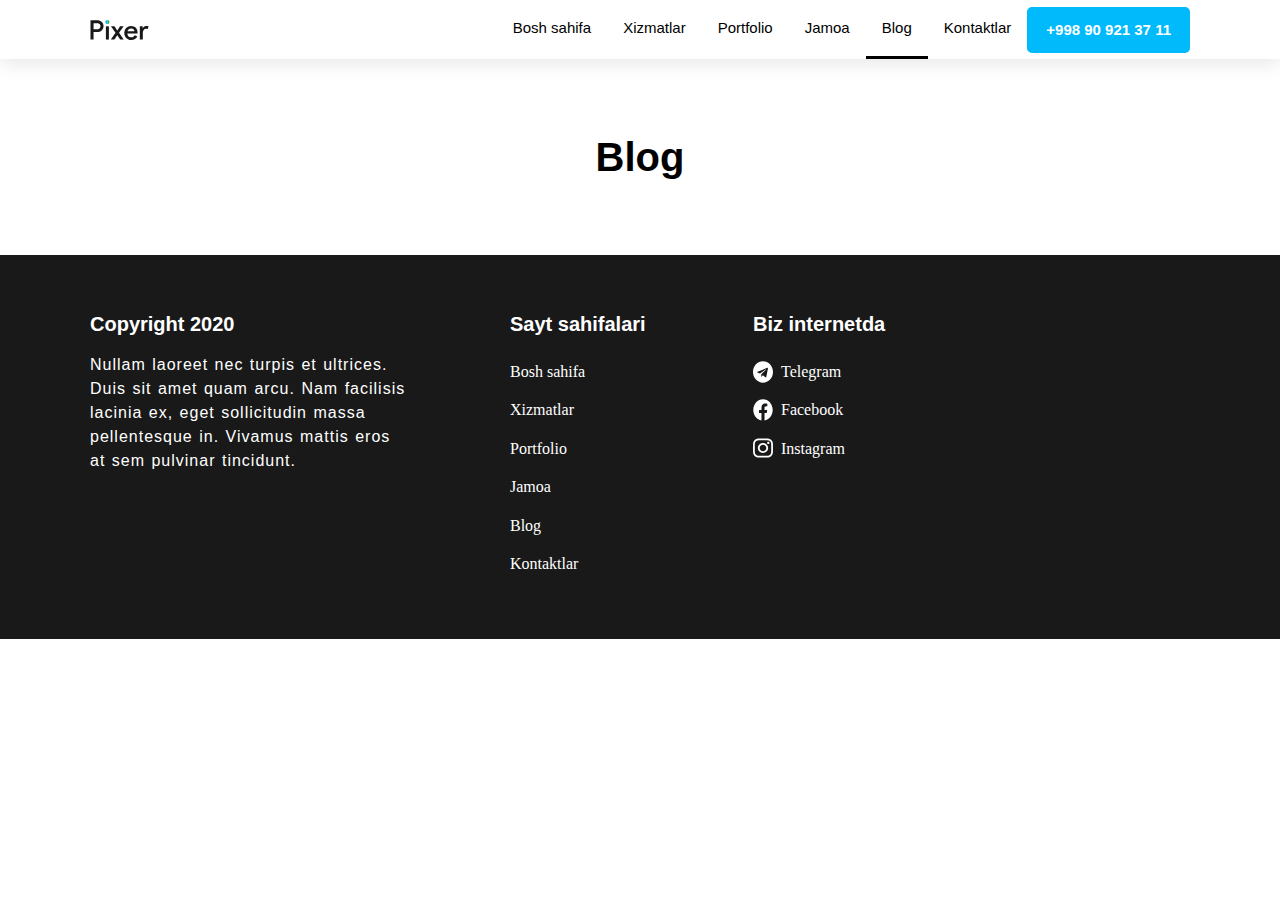
==== blog.html @ 22e5fc90 "initial commit" ====
<!doctype html>
<html lang="en">
<head>
    <meta charset="UTF-8">
    <meta name="viewport"
          content="width=device-width, user-scalable=no, initial-scale=1.0, maximum-scale=1.0, minimum-scale=1.0">
    <meta http-equiv="X-UA-Compatible" content="ie=edge">
    <link rel="stylesheet" href="css/normalize.min.css" type="text/css">
    <link rel="stylesheet" href="css/main.css" type="text/css">
    <link rel="stylesheet" href="css/xizmatlar.css" type="text/css">
    <title>Pixer | Blog</title>
</head>
<body>
	<nav>
        <div class="container">
            <div class="nav-brand">
                <a href="index.html">
                    <img src="img/brand.svg" alt="brand">
                </a>
            </div>
            <ul class="nav-menu">
                <li class="nav-item"><a href="index.html" class="nav-link">Bosh sahifa</a></li>
                <li id="dr" class="nav-item">
                    <a href="xizmatlar.html" class="nav-link">Xizmatlar</a>
                    <ul class="drop-down border">
                        <li class="drop-item"><a href="#" class="drop-link">Vebsayt</a></li>
                        <li class="drop-item"><a href="#" class="drop-link">Telegram bott</a></li>
                        <li class="drop-item"><a href="#" class="drop-link">SMM</a></li>
                        <li class="drop-item"><a href="#" class="drop-link">Grafik dizayn</a></li>
                        <li class="drop-item"><a href="#" class="drop-link">CRM tizim</a></li>
                        
                    </ul>
                </li>
                <li class="nav-item"><a href="portfolio.html" class="nav-link">Portfolio</a></li>
                <li class="nav-item"><a href="jamoa.html" class="nav-link">Jamoa</a></li>
                <li class="nav-item"><a href="blog.html" class="nav-link active">Blog</a></li>
                <li class="nav-item"><a href="kontaktlar.html" class="nav-link">Kontaktlar</a></li>
                <li class="nav-item"><a href="tel:+998 90 921 37 11" class="nav-link border">+998 90 921 37 11</a></li>
            </ul>
        </div>
    </nav>

    <section class="banner">
    	<h1>
    		Blog
    	</h1>
	</section>

	<footer>
			<section class="bottom">
				<div class="container">
					<div class="box">
						<p>
							Copyright 2020
						</p>
						<p>
							Nullam laoreet nec turpis et ultrices. Duis sit amet quam arcu. Nam facilisis lacinia ex, eget sollicitudin massa pellentesque in. Vivamus mattis eros at sem pulvinar tincidunt.
						</p>
					</div>
					<div class="box">
						<p>
							Sayt sahifalari
						</p>
						<ul class="list-page-left">
							<li><a href="#" class="page-link-left">Bosh sahifa</a></li>
							<li><a href="#" class="page-link-left">Xizmatlar</a></li>
							<li><a href="#" class="page-link-left">Portfolio</a></li>
							<li><a href="#" class="page-link-left">Jamoa</a></li>
							<li><a href="#" class="page-link-left">Blog</a></li>
							<li><a href="#" class="page-link-left">Kontaktlar</a></li>
						</ul>
					</div>
					<div class="box">
						<p>
							Biz internetda
						</p>
						<ul class="list-page-right">
							<li class="page-item-right">
								<a href="#" class="page-link-right">Telegram</a>
							</li>
							<li class="page-item-right">
								<a href="#" class="page-link-right">Facebook</a>
							</li>
							<li class="page-item-right">
								<a href="#" class="page-link-right">Instagram</a>
							</li>
						</ul>
					</div>
				</div>
			</section>
	</footer>

<script src="js/jquery-3.6.0.min.js"></script>
<script src="js/respond.min.js"></script>
<script src="js/html5shiv.min.js"></script>
<script src="js/selectivizr-min.js"></script>
<script src="js/jquery.waypoints.min.js"></script>
</body>
</html>
---- css/main.css ----
/*-------------------------*/
/*------BASIC SETUPS-------*/
/*-------------------------*/

*{
    margin: 0;
    padding: 0;
    box-sizing: border-box;
}

.container{
    max-width: 1100px;
    margin: 0 auto;
}

ul{
    list-style: none;
}

a{
    text-decoration: none;
}

h1,h2,h3,p,
.nav-link,.btn,input,select{
    font-family: sans-serif;
    font-style: normal;
    color: #000000;
    font-weight: bold;
}

h1{
    font-size: 187.5%;
    line-height: 130%;
    margin: 17px 0;
}

h2{
    font-size: 150%;
    line-height: 150%;
    text-align: center;
    padding: 56px 0 16px 0;
}

h3{
    font-size: 125%;
    line-height: 130%;
    text-align: center;
    margin: 16px auto;
}

p{
    font-weight: 400;
    font-style: normal;
    font-size: 100%;
    line-height: 24px;
}

.border{
    -webkit-border-radius: 5px;
    -moz-border-radius: 5px;
    border-radius: 5px;
}

.btn{
    display: inline-block;
    padding: 8px 16px;
    border: none;
    background-color: #00BAFC;
    color: #ffffff;
    text-align: center;
    transition: .3s;
}

.btn:hover{
    background-color: rgba(0, 186, 252, 0.8);
}

.btn:active{
    background-color: rgba(0, 186, 252, 0.6);
}

.active{
    border-bottom: 3px solid #000 !important;
}

.active:active{
    background-color: transparent !important;
    color: #000 !important;
}

.card,.box1{
    -webkit-box-shadow: 0 8px 8px rgba(0, 0, 0, 0.1);
    -moz-box-shadow: 0 8px 8px rgba(0, 0, 0, 0.1);
    box-shadow: 0 8px 8px rgba(0, 0, 0, 0.1);
}


/*-------------------------*/
/*---------NAVBAR----------*/
/*-------------------------*/

nav{
    -webkit-box-shadow: 0 4px 20px rgba(0, 0, 0, 0.1);
    -moz-box-shadow: 0 4px 20px rgba(0, 0, 0, 0.1);
    box-shadow: 0 4px 20px rgba(0, 0, 0, 0.1);
    background-color: #fff;
}

nav .container{
    display: flex;
    align-items: center;
}

.nav-brand a{
    display: block;
    height: 20px;
    width: 60px;
    cursor: pointer;
}

.nav-menu{
    margin-left: auto;
}

.nav-brand a:hover{
    opacity: .8;
}

.nav-brand a:active{
    opacity: .5;
}

.nav-brand a img{
    width: 100%;
    height: 100%;
}

.nav-menu{
    display: flex;
    align-items: center;
}

.nav-link{
    display: block;
    padding: 16px;
    text-align: center;
    font-weight: normal;
    font-size: 93.75%;
    line-height: 24px;
    border-bottom: 3px solid transparent;
    transition: .1s;
}

.nav-link:hover{
    border-bottom-color: #000000;
}

.nav-link:active{
    background-color: rgba(25, 25, 25, 0.7);
    border-bottom-color: transparent;
    color: #fff;
}

.nav-item:last-child .nav-link{
    padding: 8px 16px;
    background-color: #00BAFC;
    color: #fff;
    font-weight: bold;
    border: 3px solid #00BAFC;
    transition: .1s;
}

.nav-item:last-child .nav-link:hover{
    background-color: transparent;
    color: #00BAFC;
}

.nav-item:last-child .nav-link:active{
    border-color: transparent !important;
    color: #fff !important;
    background-color: rgba(0, 186, 252, 0.6) !important;
}

#dr{
    position: relative;
}

.drop-down{
    position: absolute;
    top: 59px;
    left: -13px;
    background-color: #fff;
    width: 122px;
    padding: 8px 0;
    visibility: hidden;
    opacity: 0;
    transition: .2s;
    transform: translateY(5px);
    -webkit-box-shadow: 0px 4px 24px rgba(0, 0, 0, 0.1);
    -moz-box-shadow: 0px 4px 24px rgba(0, 0, 0, 0.1);
    box-shadow: 0px 4px 24px rgba(0, 0, 0, 0.1);
}

.drop-down .drop-link{
    display: block;
    padding: 8px 16px;
    color: #000;
    transition: background-color .3s ease, color .3s ease;
}

.drop-down .drop-link:hover{
    background-color: #00BAFC;
    color: #fff;
}

.drop-down .drop-link:active{
    background-color: #66D6FD;
}

#dr:hover .drop-down{
    visibility: visible;
    transform: translateY(0);
    opacity: 1;
}


/*-------------------------*/
/*-----BANNER SECTION------*/
/*-------------------------*/

.banner .container{
    display: flex;
    justify-content: space-between;
    align-items: center;
}

.text-section p{
    margin-bottom: 17px;
}

.frame-section{
    width: 458px;
    height: 258px;
    margin: 80px 0;
}

.frame-section iframe{
    width: 100%;
    height: 100%;
    border: none;
}


/*-------------------------*/
/*-----CONTENT SECTION-----*/
/*-------------------------*/

/*-----First Content-----*/
/*-----------------------*/

.first-content .container{
    text-align: center;
}

.first-content p{
    text-align: center;
}

.link{
    margin-left: 16px;
    color: #00BAFC;
    text-decoration: underline;
}

.cards{
    display: flex;
    justify-content: center;
    flex-wrap: wrap;
    margin-top: 24px;
}

.card{
    width: 320px;
    height: 260px;
    display: block;
    text-align: center;
    margin-left: 35px;
    transition: .1s;
}

.card:before{
    content: '';
    width: 202px;
    height: 130px;
    display: block;
    background-position: center;
    background-size: 202px 130px;
    background-repeat: no-repeat;
    margin: 0 auto;
    margin-top: 24px;
}

.card:nth-child(1):before{
    background-image: url(../img/website-illustration.svg);
}

.card:nth-child(2):before{
    background-image: url(../img/bot-illustration.svg);
}

.card:nth-child(3):before{
    background-image: url(../img/smm-illustration.svg);
}

.card:nth-child(4):before{
    background-image: url(../img/design-illustration.svg);
}

.card:nth-child(5):before{
    background-image: url(../img/crm-illustration.svg);
}

.card:hover,
.box1:hover{
    -webkit-box-shadow: 0px 12px 21px rgba(0, 0, 0, 0.1);
    -moz-box-shadow: 0px 12px 21px rgba(0, 0, 0, 0.1);
    box-shadow: 0px 12px 21px rgba(0, 0, 0, 0.1);
}

.card:active,
.box1:active{
    -webkit-box-shadow: 0px 4px 4px rgba(0, 0, 0, 0.2);
    -moz-box-shadow: 0px 4px 4px rgba(0, 0, 0, 0.2);
    box-shadow: 0px 4px 4px rgba(0, 0, 0, 0.2);
}

.card:first-child,
.card:nth-child(4){
    margin-left: 0;
}

.card:nth-child(4),
.card:nth-child(5){
    margin-top: 48px;
    margin-bottom: 48px;
}
.card img{
    margin: 24px auto;
    margin-bottom: 0;
}

/*-----Second Content-----*/
/*------------------------*/

.second-content .container .mini-sections{
    display: flex;
    align-items: center;
    flex-direction: column;
}

.second-content{
    text-align: center;
    padding-bottom: 56px;
}

.second-content .container>p{
    margin-bottom: 24px;
}

.section{
    display: flex;
    align-items: center;
    margin-bottom: 24px;
    width: 832px;
    height: 278px;
}

.section:nth-child(odd) .section-text{
    order: 2;
    margin-left: 32px;
}

.section:nth-child(even) .section-text{
    order: 1;
    margin-right: 32px;
}

.section::before{
    content: '';
    width: 300px;
    height: 278px;
    display: block;
    background-position: center;
    background-size: 300px 278px;
    background-repeat: no-repeat;
}

.section:first-child::before{
    order: 1;
    background-image: url(../img/step-illlustration.svg);
}

.section:nth-child(2)::before{
    order: 2;   
    background-image: url(../img/step-illlustration2.svg);
}

.section:nth-child(3)::before{
    order: 1;   
    background-image: url(../img/step-illustration3.svg);
}

.section:nth-child(4)::before{
    order: 2;
    background-image: url(../img/champ.svg);
}

.section:last-child::before{
    order: 1;
    background-image: url(../img/avat.svg);
}


.section h3, .section p{
    text-align: start;
}


/*-------------------------*/
/*---------FOOTER----------*/
/*-------------------------*/

/*---------TOP----------*/
/*----------------------*/

.top{
    background-color: #00BAFC;
    padding-bottom: 64px;
}

.top p,.top h2{
    text-align: center;
    color: #ffffff;
}

.form{
    width: 348px;
    background-color: #ffffff;
    padding: 24px;
    text-align: center;
    margin: 24px auto;
    margin-bottom: 0;
}

input,select{
    width: 100%;
    padding: 16px 14px;
    background-color: #F3F3F3;
    border: none;
    font-size: 100%;
    line-height: 24px;
    margin-bottom: 16px;
    -webkit-border-radius: 5px;
    -moz-border-radius: 5px;
    border-radius: 5px;
}

select{
    color: #757575;
}

/*--------BOTTOM--------*/
/*----------------------*/

.bottom{
    background-color: #191919;
    padding-top: 56px;
    padding-bottom: 56px;
}

.bottom .container{
    display: flex;
}
.box{
    margin-right: 100px;
}

.box p{
    color: #fff;
    text-align: start;
    word-spacing: 1px;
    letter-spacing: 1px;
}

.box>p:first-child{
    font-size: 20px;
    line-height: 26px;
    margin-bottom: 16px;
    font-weight: bolder;
    word-spacing: 0;
    letter-spacing: 0;
}

.bottom .box:nth-child(1){
    width: 320px;
}

.bottom .box:nth-child(2){
    width: 143px;
}

.bottom .box:nth-child(3){
    width: 142px;
}

.page-link-left,
.page-link-right{
    color: #fff;
    padding: 10px 0;
    display: inline-block;
    font-weight: 100;
    cursor: pointer;
}

.page-link-left:hover,
.page-link-right:hover{
    color: #00BAFC;
}

.page-link-left:active,
.page-link-right:active{
    color: rgb(0, 108, 148);
}

.page-item-right{
    display: flex;
    align-items: center;
}

.page-link-right::before{
    content: '';
    background-position: center;
    background-size: 100%;
    background-repeat: no-repeat;
    padding: 10px;
    margin-right: 8px;
}

.page-item-right:first-child .page-link-right::before{
    background-image: url(../icon/telegram.svg);
}

.page-item-right:nth-child(2) .page-link-right::before{
    background-image: url(../icon/facebook.svg);
}

.page-item-right:last-child .page-link-right::before{
    background-image: url(../icon/instagram.svg);
}

.page-link-right:active::before{
    opacity: .7;
}
---- css/xizmatlar.css ----
/*-------------------------*/
/*------BASIC SETUPS-------*/
/*-------------------------*/

body{
	background-color: #fff;
}

h1,h2,h3{
	margin: 0;
	padding: 0;
	text-align: start;
}

#h2{
	padding: 56px 0 16px 0;
}

h1{
	font-size: 250%;
	font-weight: 700;
	padding-top: 72px;
	text-align: center;
}

h3{
	margin-bottom: 16px;
}


/*-------------------------*/
/*---------BANNER----------*/
/*-------------------------*/

.banner{
	padding-bottom: 72px;
}

.banner p{
	text-align: center;
	margin-top: 16px;
}


/*-------------------------*/
/*------MAIN CONTENT-------*/
/*-------------------------*/

.content{
	display: flex;
	flex-direction: column;
	align-items: center;
	background-color: #F4F4F4;
	padding: 80px 0;
}

.box1{
	display: flex;
	justify-content: flex-end;
	background-color: #fff;
	padding: 32px;
	margin-bottom: 64px;
	width: 804px;
}

.box1::before{
	content: '';
	width: 200px;
	background-size: 100%;
	background-repeat: no-repeat;
}

.box1:first-child::before{
	background-image: url(../img/website-illustration.svg);
}

.box1:nth-child(2)::before{
	background-image: url(../img/bot-illustration.svg);
}

.box1:nth-child(3)::before{
	background-image: url(../img/smm-illustration.svg);
}

.box1:nth-child(4)::before{
	background-image: url(../img/design-illustration.svg);
}

.box1:last-child::before{
	background-image: url(../img/crm-illustration.svg);
}

.box1 p{
	color: #000 !important;
}

.box1:last-child{
	margin-bottom: 0;
}

.box-text{
	margin-left: 40px;
}

.box-item{
	margin: 10px;
	display: flex;
	align-items: center;
}

.box-item::before{
	content: '';
	display: block;
	width: 12px;
	height: 12px;
	border-radius: 12px;
	background-color: #00BAFC;
	margin-right: 8px;
}

.box-item:first-child{
	margin-top: 16px;
}

.box-item:last-child{
	margin-bottom: 16px;
}
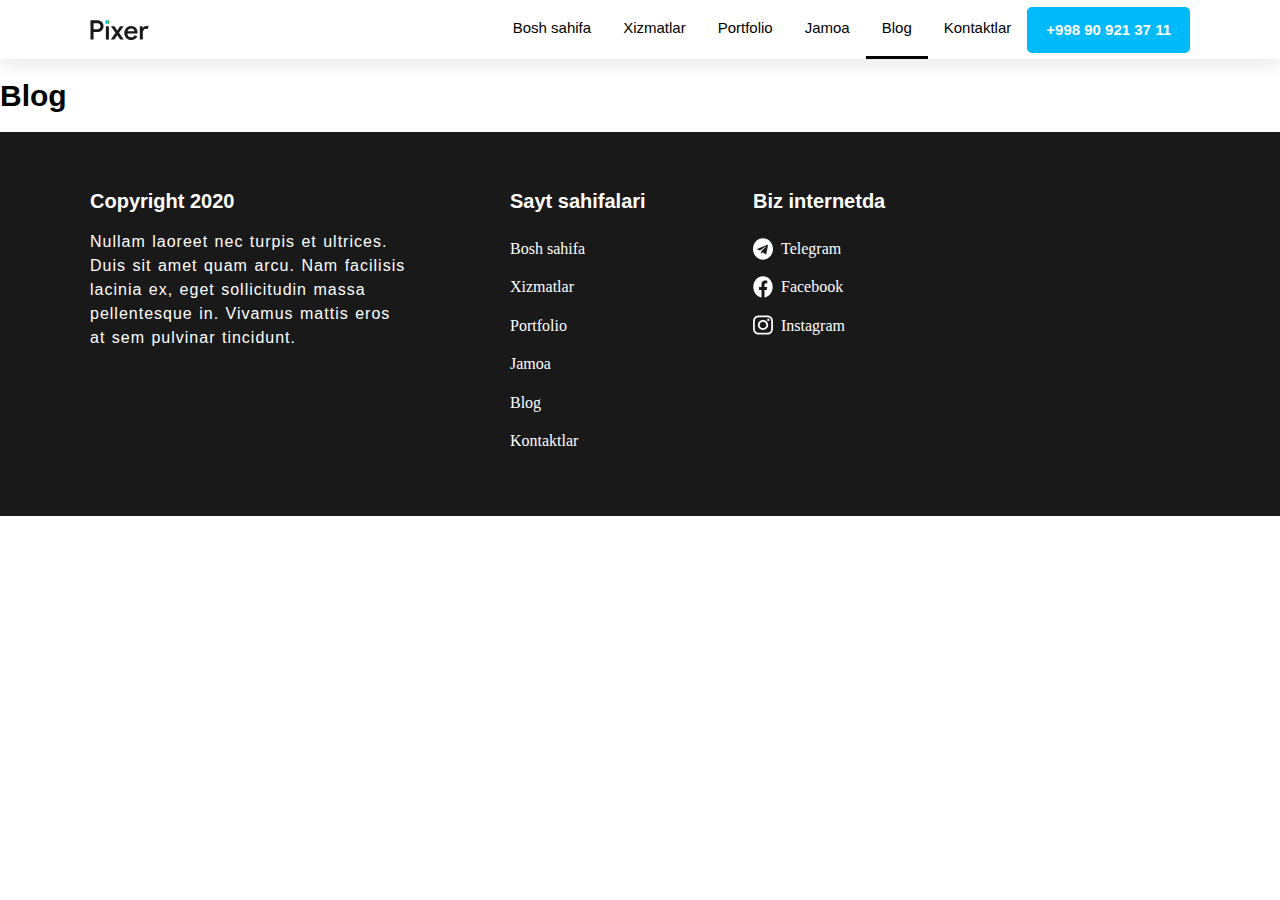
==== commit 574c2e3c: "initial commit" ====
--- a/blog.html
+++ b/blog.html
@@ -6,8 +6,7 @@
           content="width=device-width, user-scalable=no, initial-scale=1.0, maximum-scale=1.0, minimum-scale=1.0">
     <meta http-equiv="X-UA-Compatible" content="ie=edge">
     <link rel="stylesheet" href="css/normalize.min.css" type="text/css">
-    <link rel="stylesheet" href="css/main.css" type="text/css">
-    <link rel="stylesheet" href="css/xizmatlar.css" type="text/css">
+    <link rel="stylesheet" href="css/main.min.css" type="text/css">
     <title>Pixer | Blog</title>
 </head>
 <body>
--- a/css/main.min.css
+++ b/css/main.min.css
@@ -0,0 +1 @@
+*{margin:0;padding:0;-webkit-box-sizing:border-box;box-sizing:border-box}.container{max-width:1100px;margin:0 auto}ul{list-style:none}a{text-decoration:none}.btn,.nav-link,h1,h2,h3,input,p,select{font-family:sans-serif;font-style:normal;color:#000;font-weight:700}h1{font-size:187.5%;line-height:130%;margin:17px 0}h2{font-size:150%;line-height:150%;text-align:center;padding:56px 0 16px 0}h3{font-size:125%;line-height:130%;text-align:center;margin:16px auto}p{font-weight:400;font-style:normal;font-size:100%;line-height:24px}.border{border-radius:5px}.btn{display:inline-block;padding:8px 16px;border:none;background-color:#00bafc;color:#fff;text-align:center;-webkit-transition:.3s;-o-transition:.3s;transition:.3s}.btn:hover{background-color:rgba(0,186,252,.8)}.btn:active{background-color:rgba(0,186,252,.6)}.active{border-bottom:3px solid #000!important}.active:active{background-color:transparent!important;color:#000!important}.box1,.card{-webkit-box-shadow:0 8px 8px rgba(0,0,0,.1);box-shadow:0 8px 8px rgba(0,0,0,.1)}nav{-webkit-box-shadow:0 4px 20px rgba(0,0,0,.1);box-shadow:0 4px 20px rgba(0,0,0,.1);background-color:#fff}nav .container{display:-webkit-box;display:-ms-flexbox;display:flex;-webkit-box-align:center;-ms-flex-align:center;align-items:center}.nav-brand a{display:block;height:20px;width:60px;cursor:pointer}.nav-menu{margin-left:auto}.nav-brand a:hover{opacity:.8}.nav-brand a:active{opacity:.5}.nav-brand a img{width:100%;height:100%}.nav-menu{display:-webkit-box;display:-ms-flexbox;display:flex;-webkit-box-align:center;-ms-flex-align:center;align-items:center}.nav-link{display:block;padding:16px;text-align:center;font-weight:400;font-size:93.75%;line-height:24px;border-bottom:3px solid transparent;-webkit-transition:.1s;-o-transition:.1s;transition:.1s}.nav-link:hover{border-bottom-color:#000}.nav-link:active{background-color:rgba(25,25,25,.7);border-bottom-color:transparent;color:#fff}.nav-item:last-child .nav-link{padding:8px 16px;background-color:#00bafc;color:#fff;font-weight:700;border:3px solid #00bafc;-webkit-transition:.1s;-o-transition:.1s;transition:.1s}.nav-item:last-child .nav-link:hover{background-color:transparent;color:#00bafc}.nav-item:last-child .nav-link:active{border-color:transparent!important;color:#fff!important;background-color:rgba(0,186,252,.6)!important}#dr{position:relative}.drop-down{position:absolute;top:59px;left:-13px;background-color:#fff;width:122px;padding:8px 0;visibility:hidden;opacity:0;-webkit-transition:.2s;-o-transition:.2s;transition:.2s;-webkit-transform:translateY(5px);-ms-transform:translateY(5px);transform:translateY(5px);-webkit-box-shadow:0 4px 24px rgba(0,0,0,.1);box-shadow:0 4px 24px rgba(0,0,0,.1)}.drop-down .drop-link{display:block;padding:8px 16px;color:#000;-webkit-transition:background-color .3s ease,color .3s ease;-o-transition:background-color .3s ease,color .3s ease;transition:background-color .3s ease,color .3s ease}.drop-down .drop-link:hover{background-color:#00bafc;color:#fff}.drop-down .drop-link:active{background-color:#66d6fd}#dr:hover .drop-down{visibility:visible;-webkit-transform:translateY(0);-ms-transform:translateY(0);transform:translateY(0);opacity:1}.banner .container{display:-webkit-box;display:-ms-flexbox;display:flex;-webkit-box-pack:justify;-ms-flex-pack:justify;justify-content:space-between;-webkit-box-align:center;-ms-flex-align:center;align-items:center}.text-section p{margin-bottom:17px}.frame-section{width:458px;height:258px;margin:80px 0}.frame-section iframe{width:100%;height:100%;border:none}.first-content .container{text-align:center}.first-content p{text-align:center}.link{margin-left:16px;color:#00bafc;text-decoration:underline}.cards{display:-webkit-box;display:-ms-flexbox;display:flex;-webkit-box-pack:center;-ms-flex-pack:center;justify-content:center;-ms-flex-wrap:wrap;flex-wrap:wrap;margin-top:24px}.card{width:320px;height:260px;display:block;text-align:center;margin-left:35px;-webkit-transition:.1s;-o-transition:.1s;transition:.1s}.card:before{content:'';width:202px;height:130px;display:block;background-position:center;background-size:202px 130px;background-repeat:no-repeat;margin:0 auto;margin-top:24px}.card:nth-child(1):before{background-image:url(../img/website-illustration.svg)}.card:nth-child(2):before{background-image:url(../img/bot-illustration.svg)}.card:nth-child(3):before{background-image:url(../img/smm-illustration.svg)}.card:nth-child(4):before{background-image:url(../img/design-illustration.svg)}.card:nth-child(5):before{background-image:url(../img/crm-illustration.svg)}.box1:hover,.card:hover{-webkit-box-shadow:0 12px 21px rgba(0,0,0,.1);box-shadow:0 12px 21px rgba(0,0,0,.1)}.box1:active,.card:active{-webkit-box-shadow:0 4px 4px rgba(0,0,0,.2);box-shadow:0 4px 4px rgba(0,0,0,.2)}.card:first-child,.card:nth-child(4){margin-left:0}.card:nth-child(4),.card:nth-child(5){margin-top:48px;margin-bottom:48px}.card img{margin:24px auto;margin-bottom:0}.second-content .container .mini-sections{display:-webkit-box;display:-ms-flexbox;display:flex;-webkit-box-align:center;-ms-flex-align:center;align-items:center;-webkit-box-orient:vertical;-webkit-box-direction:normal;-ms-flex-direction:column;flex-direction:column}.second-content{text-align:center;padding-bottom:56px}.second-content .container>p{margin-bottom:24px}.section{display:-webkit-box;display:-ms-flexbox;display:flex;-webkit-box-align:center;-ms-flex-align:center;align-items:center;margin-bottom:24px;width:832px;height:278px}.section:nth-child(odd) .section-text{-webkit-box-ordinal-group:3;-ms-flex-order:2;order:2;margin-left:32px}.section:nth-child(even) .section-text{-webkit-box-ordinal-group:2;-ms-flex-order:1;order:1;margin-right:32px}.section::before{content:'';width:300px;height:278px;display:block;background-position:center;background-size:300px 278px;background-repeat:no-repeat}.section:first-child::before{-webkit-box-ordinal-group:2;-ms-flex-order:1;order:1;background-image:url(../img/step-illlustration.svg)}.section:nth-child(2)::before{-webkit-box-ordinal-group:3;-ms-flex-order:2;order:2;background-image:url(../img/step-illlustration2.svg)}.section:nth-child(3)::before{-webkit-box-ordinal-group:2;-ms-flex-order:1;order:1;background-image:url(../img/step-illustration3.svg)}.section:nth-child(4)::before{-webkit-box-ordinal-group:3;-ms-flex-order:2;order:2;background-image:url(../img/champ.svg)}.section:last-child::before{-webkit-box-ordinal-group:2;-ms-flex-order:1;order:1;background-image:url(../img/avat.svg)}.section h3,.section p{text-align:start}.top{background-color:#00bafc;padding-bottom:64px}.top h2,.top p{text-align:center;color:#fff}.form{width:348px;background-color:#fff;padding:24px;text-align:center;margin:24px auto;margin-bottom:0}input,select{width:100%;padding:16px 14px;background-color:#f3f3f3;border:none;font-size:100%;line-height:24px;margin-bottom:16px;border-radius:5px}select{color:#757575}.bottom{background-color:#191919;padding-top:56px;padding-bottom:56px}.bottom .container{display:-webkit-box;display:-ms-flexbox;display:flex}.box{margin-right:100px}.box p{color:#fff;text-align:start;word-spacing:1px;letter-spacing:1px}.box>p:first-child{font-size:20px;line-height:26px;margin-bottom:16px;font-weight:bolder;word-spacing:0;letter-spacing:0}.bottom .box:nth-child(1){width:320px}.bottom .box:nth-child(2){width:143px}.bottom .box:nth-child(3){width:142px}.page-link-left,.page-link-right{color:#fff;padding:10px 0;display:inline-block;font-weight:100;cursor:pointer}.page-link-left:hover,.page-link-right:hover{color:#00bafc}.page-link-left:active,.page-link-right:active{color:#006c94}.page-item-right{display:-webkit-box;display:-ms-flexbox;display:flex;-webkit-box-align:center;-ms-flex-align:center;align-items:center}.page-link-right::before{content:'';background-position:center;background-size:100%;background-repeat:no-repeat;padding:10px;margin-right:8px}.page-item-right:first-child .page-link-right::before{background-image:url(../icon/telegram.svg)}.page-item-right:nth-child(2) .page-link-right::before{background-image:url(../icon/facebook.svg)}.page-item-right:last-child .page-link-right::before{background-image:url(../icon/instagram.svg)}.page-link-right:active::before{opacity:.7}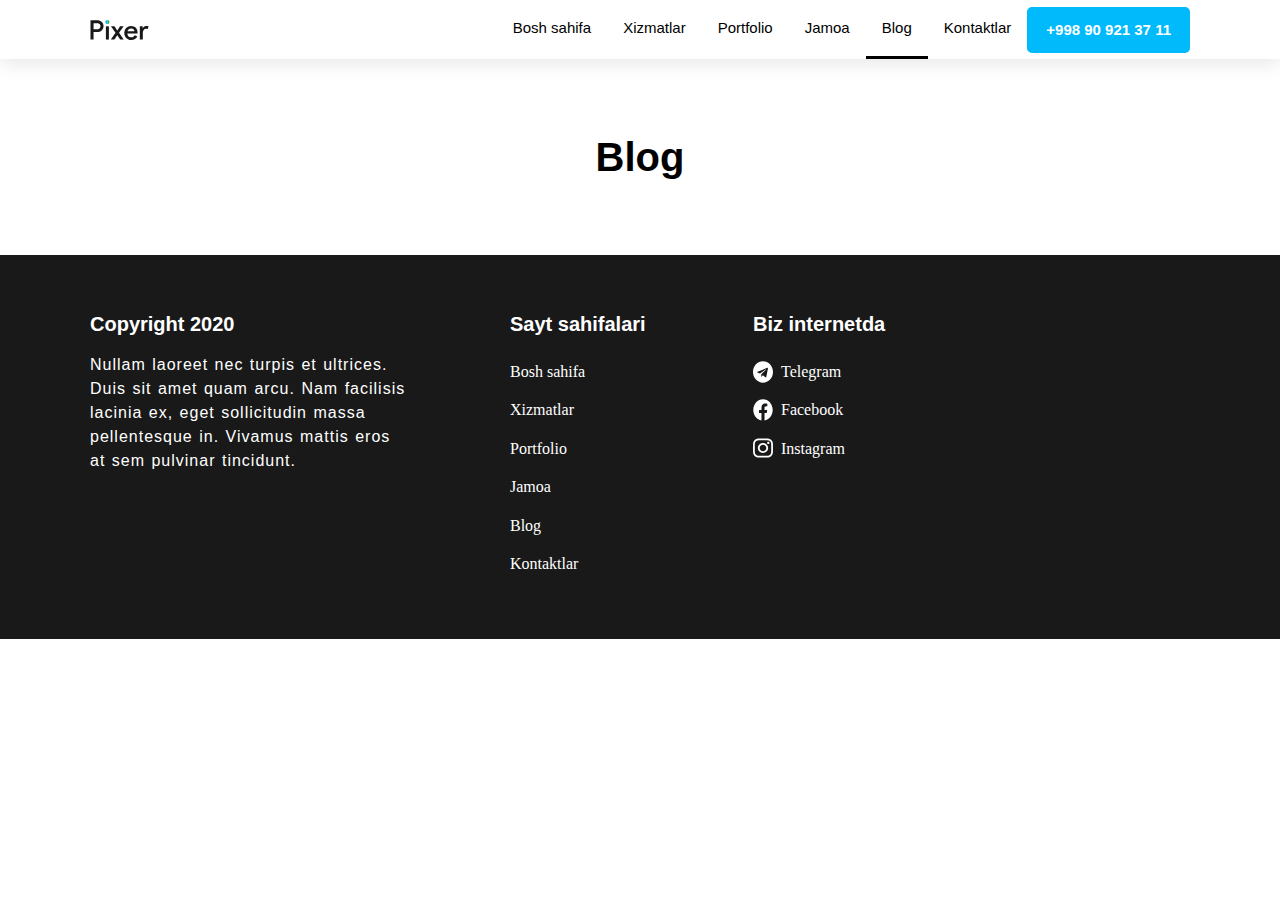
==== commit baa48762: "initial commit" ====
--- a/blog.html
+++ b/blog.html
@@ -7,6 +7,7 @@
     <meta http-equiv="X-UA-Compatible" content="ie=edge">
     <link rel="stylesheet" href="css/normalize.min.css" type="text/css">
     <link rel="stylesheet" href="css/main.min.css" type="text/css">
+	<link rel="stylesheet" href="css/xizmatlar.min.css" type="text/css">
     <title>Pixer | Blog</title>
 </head>
 <body>
--- a/css/xizmatlar.min.css
+++ b/css/xizmatlar.min.css
@@ -0,0 +1 @@
+body{background-color:#fff}h1,h2,h3{margin:0;padding:0;text-align:start}#h2{padding:56px 0 16px 0}h1{font-size:250%;font-weight:700;padding-top:72px;text-align:center}h3{margin-bottom:16px}.banner{padding-bottom:72px}.banner p{text-align:center;margin-top:16px}.content{display:-webkit-box;display:-ms-flexbox;display:flex;-webkit-box-orient:vertical;-webkit-box-direction:normal;-ms-flex-direction:column;flex-direction:column;-webkit-box-align:center;-ms-flex-align:center;align-items:center;background-color:#f4f4f4;padding:80px 0}.box1{display:-webkit-box;display:-ms-flexbox;display:flex;-webkit-box-pack:end;-ms-flex-pack:end;justify-content:flex-end;background-color:#fff;padding:32px;margin-bottom:64px;width:804px}.box1::before{content:'';width:200px;background-size:100%;background-repeat:no-repeat}.box1:first-child::before{background-image:url(../img/website-illustration.svg)}.box1:nth-child(2)::before{background-image:url(../img/bot-illustration.svg)}.box1:nth-child(3)::before{background-image:url(../img/smm-illustration.svg)}.box1:nth-child(4)::before{background-image:url(../img/design-illustration.svg)}.box1:last-child::before{background-image:url(../img/crm-illustration.svg)}.box1 p{color:#000!important}.box1:last-child{margin-bottom:0}.box-text{margin-left:40px}.box-item{margin:10px;display:-webkit-box;display:-ms-flexbox;display:flex;-webkit-box-align:center;-ms-flex-align:center;align-items:center}.box-item::before{content:'';display:block;width:12px;height:12px;border-radius:12px;background-color:#00bafc;margin-right:8px}.box-item:first-child{margin-top:16px}.box-item:last-child{margin-bottom:16px}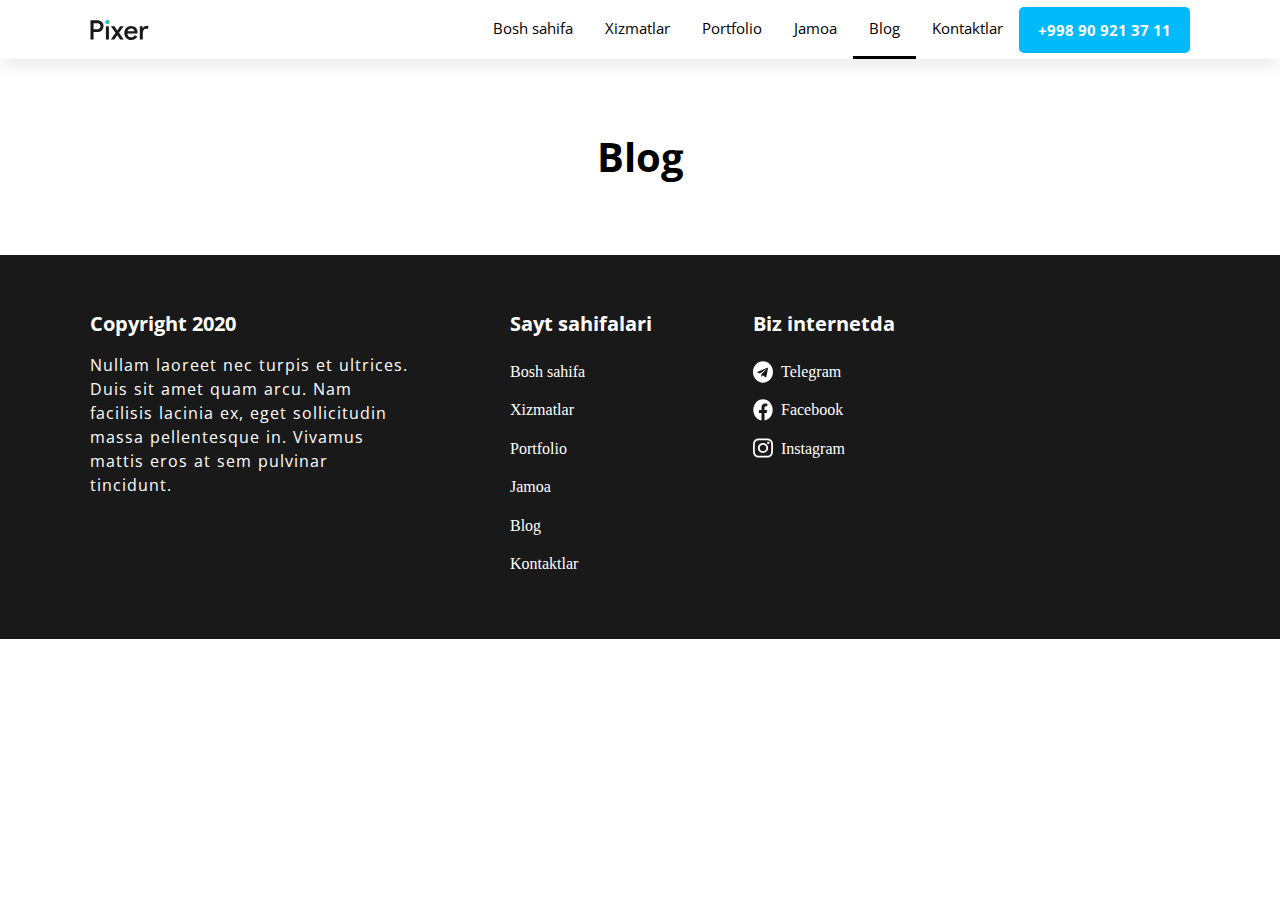
==== commit 032aab93: "initial commit" ====
--- a/blog.html
+++ b/blog.html
@@ -5,6 +5,8 @@
     <meta name="viewport"
           content="width=device-width, user-scalable=no, initial-scale=1.0, maximum-scale=1.0, minimum-scale=1.0">
     <meta http-equiv="X-UA-Compatible" content="ie=edge">
+	<link rel="preconnect" href="https://fonts.gstatic.com">
+	<link href="https://fonts.googleapis.com/css2?family=Open+Sans:wght@400;700&display=swap" rel="stylesheet">
     <link rel="stylesheet" href="css/normalize.min.css" type="text/css">
     <link rel="stylesheet" href="css/main.min.css" type="text/css">
 	<link rel="stylesheet" href="css/xizmatlar.min.css" type="text/css">
--- a/css/main.min.css
+++ b/css/main.min.css
@@ -1 +1 @@
-*{margin:0;padding:0;-webkit-box-sizing:border-box;box-sizing:border-box}.container{max-width:1100px;margin:0 auto}ul{list-style:none}a{text-decoration:none}.btn,.nav-link,h1,h2,h3,input,p,select{font-family:sans-serif;font-style:normal;color:#000;font-weight:700}h1{font-size:187.5%;line-height:130%;margin:17px 0}h2{font-size:150%;line-height:150%;text-align:center;padding:56px 0 16px 0}h3{font-size:125%;line-height:130%;text-align:center;margin:16px auto}p{font-weight:400;font-style:normal;font-size:100%;line-height:24px}.border{border-radius:5px}.btn{display:inline-block;padding:8px 16px;border:none;background-color:#00bafc;color:#fff;text-align:center;-webkit-transition:.3s;-o-transition:.3s;transition:.3s}.btn:hover{background-color:rgba(0,186,252,.8)}.btn:active{background-color:rgba(0,186,252,.6)}.active{border-bottom:3px solid #000!important}.active:active{background-color:transparent!important;color:#000!important}.box1,.card{-webkit-box-shadow:0 8px 8px rgba(0,0,0,.1);box-shadow:0 8px 8px rgba(0,0,0,.1)}nav{-webkit-box-shadow:0 4px 20px rgba(0,0,0,.1);box-shadow:0 4px 20px rgba(0,0,0,.1);background-color:#fff}nav .container{display:-webkit-box;display:-ms-flexbox;display:flex;-webkit-box-align:center;-ms-flex-align:center;align-items:center}.nav-brand a{display:block;height:20px;width:60px;cursor:pointer}.nav-menu{margin-left:auto}.nav-brand a:hover{opacity:.8}.nav-brand a:active{opacity:.5}.nav-brand a img{width:100%;height:100%}.nav-menu{display:-webkit-box;display:-ms-flexbox;display:flex;-webkit-box-align:center;-ms-flex-align:center;align-items:center}.nav-link{display:block;padding:16px;text-align:center;font-weight:400;font-size:93.75%;line-height:24px;border-bottom:3px solid transparent;-webkit-transition:.1s;-o-transition:.1s;transition:.1s}.nav-link:hover{border-bottom-color:#000}.nav-link:active{background-color:rgba(25,25,25,.7);border-bottom-color:transparent;color:#fff}.nav-item:last-child .nav-link{padding:8px 16px;background-color:#00bafc;color:#fff;font-weight:700;border:3px solid #00bafc;-webkit-transition:.1s;-o-transition:.1s;transition:.1s}.nav-item:last-child .nav-link:hover{background-color:transparent;color:#00bafc}.nav-item:last-child .nav-link:active{border-color:transparent!important;color:#fff!important;background-color:rgba(0,186,252,.6)!important}#dr{position:relative}.drop-down{position:absolute;top:59px;left:-13px;background-color:#fff;width:122px;padding:8px 0;visibility:hidden;opacity:0;-webkit-transition:.2s;-o-transition:.2s;transition:.2s;-webkit-transform:translateY(5px);-ms-transform:translateY(5px);transform:translateY(5px);-webkit-box-shadow:0 4px 24px rgba(0,0,0,.1);box-shadow:0 4px 24px rgba(0,0,0,.1)}.drop-down .drop-link{display:block;padding:8px 16px;color:#000;-webkit-transition:background-color .3s ease,color .3s ease;-o-transition:background-color .3s ease,color .3s ease;transition:background-color .3s ease,color .3s ease}.drop-down .drop-link:hover{background-color:#00bafc;color:#fff}.drop-down .drop-link:active{background-color:#66d6fd}#dr:hover .drop-down{visibility:visible;-webkit-transform:translateY(0);-ms-transform:translateY(0);transform:translateY(0);opacity:1}.banner .container{display:-webkit-box;display:-ms-flexbox;display:flex;-webkit-box-pack:justify;-ms-flex-pack:justify;justify-content:space-between;-webkit-box-align:center;-ms-flex-align:center;align-items:center}.text-section p{margin-bottom:17px}.frame-section{width:458px;height:258px;margin:80px 0}.frame-section iframe{width:100%;height:100%;border:none}.first-content .container{text-align:center}.first-content p{text-align:center}.link{margin-left:16px;color:#00bafc;text-decoration:underline}.cards{display:-webkit-box;display:-ms-flexbox;display:flex;-webkit-box-pack:center;-ms-flex-pack:center;justify-content:center;-ms-flex-wrap:wrap;flex-wrap:wrap;margin-top:24px}.card{width:320px;height:260px;display:block;text-align:center;margin-left:35px;-webkit-transition:.1s;-o-transition:.1s;transition:.1s}.card:before{content:'';width:202px;height:130px;display:block;background-position:center;background-size:202px 130px;background-repeat:no-repeat;margin:0 auto;margin-top:24px}.card:nth-child(1):before{background-image:url(../img/website-illustration.svg)}.card:nth-child(2):before{background-image:url(../img/bot-illustration.svg)}.card:nth-child(3):before{background-image:url(../img/smm-illustration.svg)}.card:nth-child(4):before{background-image:url(../img/design-illustration.svg)}.card:nth-child(5):before{background-image:url(../img/crm-illustration.svg)}.box1:hover,.card:hover{-webkit-box-shadow:0 12px 21px rgba(0,0,0,.1);box-shadow:0 12px 21px rgba(0,0,0,.1)}.box1:active,.card:active{-webkit-box-shadow:0 4px 4px rgba(0,0,0,.2);box-shadow:0 4px 4px rgba(0,0,0,.2)}.card:first-child,.card:nth-child(4){margin-left:0}.card:nth-child(4),.card:nth-child(5){margin-top:48px;margin-bottom:48px}.card img{margin:24px auto;margin-bottom:0}.second-content .container .mini-sections{display:-webkit-box;display:-ms-flexbox;display:flex;-webkit-box-align:center;-ms-flex-align:center;align-items:center;-webkit-box-orient:vertical;-webkit-box-direction:normal;-ms-flex-direction:column;flex-direction:column}.second-content{text-align:center;padding-bottom:56px}.second-content .container>p{margin-bottom:24px}.section{display:-webkit-box;display:-ms-flexbox;display:flex;-webkit-box-align:center;-ms-flex-align:center;align-items:center;margin-bottom:24px;width:832px;height:278px}.section:nth-child(odd) .section-text{-webkit-box-ordinal-group:3;-ms-flex-order:2;order:2;margin-left:32px}.section:nth-child(even) .section-text{-webkit-box-ordinal-group:2;-ms-flex-order:1;order:1;margin-right:32px}.section::before{content:'';width:300px;height:278px;display:block;background-position:center;background-size:300px 278px;background-repeat:no-repeat}.section:first-child::before{-webkit-box-ordinal-group:2;-ms-flex-order:1;order:1;background-image:url(../img/step-illlustration.svg)}.section:nth-child(2)::before{-webkit-box-ordinal-group:3;-ms-flex-order:2;order:2;background-image:url(../img/step-illlustration2.svg)}.section:nth-child(3)::before{-webkit-box-ordinal-group:2;-ms-flex-order:1;order:1;background-image:url(../img/step-illustration3.svg)}.section:nth-child(4)::before{-webkit-box-ordinal-group:3;-ms-flex-order:2;order:2;background-image:url(../img/champ.svg)}.section:last-child::before{-webkit-box-ordinal-group:2;-ms-flex-order:1;order:1;background-image:url(../img/avat.svg)}.section h3,.section p{text-align:start}.top{background-color:#00bafc;padding-bottom:64px}.top h2,.top p{text-align:center;color:#fff}.form{width:348px;background-color:#fff;padding:24px;text-align:center;margin:24px auto;margin-bottom:0}input,select{width:100%;padding:16px 14px;background-color:#f3f3f3;border:none;font-size:100%;line-height:24px;margin-bottom:16px;border-radius:5px}select{color:#757575}.bottom{background-color:#191919;padding-top:56px;padding-bottom:56px}.bottom .container{display:-webkit-box;display:-ms-flexbox;display:flex}.box{margin-right:100px}.box p{color:#fff;text-align:start;word-spacing:1px;letter-spacing:1px}.box>p:first-child{font-size:20px;line-height:26px;margin-bottom:16px;font-weight:bolder;word-spacing:0;letter-spacing:0}.bottom .box:nth-child(1){width:320px}.bottom .box:nth-child(2){width:143px}.bottom .box:nth-child(3){width:142px}.page-link-left,.page-link-right{color:#fff;padding:10px 0;display:inline-block;font-weight:100;cursor:pointer}.page-link-left:hover,.page-link-right:hover{color:#00bafc}.page-link-left:active,.page-link-right:active{color:#006c94}.page-item-right{display:-webkit-box;display:-ms-flexbox;display:flex;-webkit-box-align:center;-ms-flex-align:center;align-items:center}.page-link-right::before{content:'';background-position:center;background-size:100%;background-repeat:no-repeat;padding:10px;margin-right:8px}.page-item-right:first-child .page-link-right::before{background-image:url(../icon/telegram.svg)}.page-item-right:nth-child(2) .page-link-right::before{background-image:url(../icon/facebook.svg)}.page-item-right:last-child .page-link-right::before{background-image:url(../icon/instagram.svg)}.page-link-right:active::before{opacity:.7}+*{margin:0;padding:0;-webkit-box-sizing:border-box;box-sizing:border-box}.container{max-width:1100px;margin:0 auto}ul{list-style:none}a{text-decoration:none}.btn,.nav-link,h1,h2,h3,input,p,select{font-family:'Open Sans',sans-serif;font-style:normal;color:#000;font-weight:700}h1{font-size:187.5%;line-height:130%;margin:17px 0}h2{font-size:150%;line-height:150%;text-align:center;padding:56px 0 16px 0}h3{font-size:125%;line-height:130%;text-align:center;margin:16px auto}p{font-weight:400;font-style:normal;font-size:100%;line-height:24px}.border{border-radius:5px}.btn{display:inline-block;padding:8px 16px;border:none;background-color:#00bafc;color:#fff;text-align:center;-webkit-transition:.3s;-o-transition:.3s;transition:.3s}.btn:hover{background-color:rgba(0,186,252,.8)}.btn:active{background-color:rgba(0,186,252,.6)}.active{border-bottom:3px solid #000!important}.active:active{background-color:transparent!important;color:#000!important}.box1,.card{-webkit-box-shadow:0 8px 8px rgba(0,0,0,.1);box-shadow:0 8px 8px rgba(0,0,0,.1)}nav{-webkit-box-shadow:0 4px 20px rgba(0,0,0,.1);box-shadow:0 4px 20px rgba(0,0,0,.1);background-color:#fff}nav .container{display:-webkit-box;display:-ms-flexbox;display:flex;-webkit-box-align:center;-ms-flex-align:center;align-items:center}.nav-brand a{display:block;height:20px;width:60px;cursor:pointer}.nav-menu{margin-left:auto}.nav-brand a:hover{opacity:.8}.nav-brand a:active{opacity:.5}.nav-brand a img{width:100%;height:100%}.nav-menu{display:-webkit-box;display:-ms-flexbox;display:flex;-webkit-box-align:center;-ms-flex-align:center;align-items:center}.nav-link{display:block;padding:16px;text-align:center;font-weight:400;font-size:93.75%;line-height:24px;border-bottom:3px solid transparent;-webkit-transition:.1s;-o-transition:.1s;transition:.1s}.nav-link:hover{border-bottom-color:#000}.nav-link:active{background-color:rgba(25,25,25,.7);border-bottom-color:transparent;color:#fff}.nav-item:last-child .nav-link{padding:8px 16px;background-color:#00bafc;color:#fff;font-weight:700;border:3px solid #00bafc;-webkit-transition:.1s;-o-transition:.1s;transition:.1s}.nav-item:last-child .nav-link:hover{background-color:transparent;color:#00bafc}.nav-item:last-child .nav-link:active{border-color:transparent!important;color:#fff!important;background-color:rgba(0,186,252,.6)!important}#dr{position:relative}.drop-down{position:absolute;top:59px;left:-13px;background-color:#fff;width:122px;padding:8px 0;visibility:hidden;opacity:0;-webkit-transition:.2s;-o-transition:.2s;transition:.2s;-webkit-transform:translateY(5px);-ms-transform:translateY(5px);transform:translateY(5px);-webkit-box-shadow:0 4px 24px rgba(0,0,0,.1);box-shadow:0 4px 24px rgba(0,0,0,.1)}.drop-down .drop-link{display:block;padding:8px 16px;color:#000;-webkit-transition:background-color .3s ease,color .3s ease;-o-transition:background-color .3s ease,color .3s ease;transition:background-color .3s ease,color .3s ease}.drop-down .drop-link:hover{background-color:#00bafc;color:#fff}.drop-down .drop-link:active{background-color:#66d6fd}#dr:hover .drop-down{visibility:visible;-webkit-transform:translateY(0);-ms-transform:translateY(0);transform:translateY(0);opacity:1}.banner .container{display:-webkit-box;display:-ms-flexbox;display:flex;-webkit-box-pack:justify;-ms-flex-pack:justify;justify-content:space-between;-webkit-box-align:center;-ms-flex-align:center;align-items:center}.text-section p{margin-bottom:17px}.frame-section{width:458px;height:258px;margin:80px 0}.frame-section iframe{width:100%;height:100%;border:none}.first-content .container{text-align:center}.first-content p{text-align:center}.link{margin-left:16px;color:#00bafc;text-decoration:underline}.cards{display:-webkit-box;display:-ms-flexbox;display:flex;-webkit-box-pack:center;-ms-flex-pack:center;justify-content:center;-ms-flex-wrap:wrap;flex-wrap:wrap;margin-top:24px}.card{width:320px;height:260px;display:block;text-align:center;margin-left:35px;-webkit-transition:.1s;-o-transition:.1s;transition:.1s}.card:before{content:'';width:202px;height:130px;display:block;background-position:center;background-size:202px 130px;background-repeat:no-repeat;margin:0 auto;margin-top:24px}.card:nth-child(1):before{background-image:url(../img/website-illustration.svg)}.card:nth-child(2):before{background-image:url(../img/bot-illustration.svg)}.card:nth-child(3):before{background-image:url(../img/smm-illustration.svg)}.card:nth-child(4):before{background-image:url(../img/design-illustration.svg)}.card:nth-child(5):before{background-image:url(../img/crm-illustration.svg)}.box1:hover,.card:hover{-webkit-box-shadow:0 12px 21px rgba(0,0,0,.1);box-shadow:0 12px 21px rgba(0,0,0,.1)}.box1:active,.card:active{-webkit-box-shadow:0 4px 4px rgba(0,0,0,.2);box-shadow:0 4px 4px rgba(0,0,0,.2)}.card:first-child,.card:nth-child(4){margin-left:0}.card:nth-child(4),.card:nth-child(5){margin-top:48px;margin-bottom:48px}.card img{margin:24px auto;margin-bottom:0}.second-content .container .mini-sections{display:-webkit-box;display:-ms-flexbox;display:flex;-webkit-box-align:center;-ms-flex-align:center;align-items:center;-webkit-box-orient:vertical;-webkit-box-direction:normal;-ms-flex-direction:column;flex-direction:column}.second-content{text-align:center;padding-bottom:56px}.second-content .container>p{margin-bottom:24px}.section{display:-webkit-box;display:-ms-flexbox;display:flex;-webkit-box-align:center;-ms-flex-align:center;align-items:center;margin-bottom:24px;width:832px;height:278px}.section:nth-child(odd) .section-text{-webkit-box-ordinal-group:3;-ms-flex-order:2;order:2;margin-left:32px}.section:nth-child(even) .section-text{-webkit-box-ordinal-group:2;-ms-flex-order:1;order:1;margin-right:32px}.section::before{content:'';width:300px;height:278px;display:block;background-position:center;background-size:300px 278px;background-repeat:no-repeat}.section:first-child::before{-webkit-box-ordinal-group:2;-ms-flex-order:1;order:1;background-image:url(../img/step-illlustration.svg)}.section:nth-child(2)::before{-webkit-box-ordinal-group:3;-ms-flex-order:2;order:2;background-image:url(../img/step-illlustration2.svg)}.section:nth-child(3)::before{-webkit-box-ordinal-group:2;-ms-flex-order:1;order:1;background-image:url(../img/step-illustration3.svg)}.section:nth-child(4)::before{-webkit-box-ordinal-group:3;-ms-flex-order:2;order:2;background-image:url(../img/champ.svg)}.section:last-child::before{-webkit-box-ordinal-group:2;-ms-flex-order:1;order:1;background-image:url(../img/avat.svg)}.section h3,.section p{text-align:start}.top{background-color:#00bafc;padding-bottom:64px}.top h2,.top p{text-align:center;color:#fff}.form{width:348px;background-color:#fff;padding:24px;text-align:center;margin:24px auto;margin-bottom:0}input,select{width:100%;padding:16px 14px;background-color:#f3f3f3;border:none;font-size:100%;line-height:24px;margin-bottom:16px;border-radius:5px}select{color:#757575}.bottom{background-color:#191919;padding-top:56px;padding-bottom:56px}.bottom .container{display:-webkit-box;display:-ms-flexbox;display:flex}.box{margin-right:100px}.box p{color:#fff;text-align:start;word-spacing:1px;letter-spacing:1px}.box>p:first-child{font-size:20px;line-height:26px;margin-bottom:16px;font-weight:bolder;word-spacing:0;letter-spacing:0}.bottom .box:nth-child(1){width:320px}.bottom .box:nth-child(2){width:143px}.bottom .box:nth-child(3){width:142px}.page-link-left,.page-link-right{color:#fff;padding:10px 0;display:inline-block;font-weight:100;cursor:pointer}.page-link-left:hover,.page-link-right:hover{color:#00bafc}.page-link-left:active,.page-link-right:active{color:#006c94}.page-item-right{display:-webkit-box;display:-ms-flexbox;display:flex;-webkit-box-align:center;-ms-flex-align:center;align-items:center}.page-link-right::before{content:'';background-position:center;background-size:100%;background-repeat:no-repeat;padding:10px;margin-right:8px}.page-item-right:first-child .page-link-right::before{background-image:url(../icon/telegram.svg)}.page-item-right:nth-child(2) .page-link-right::before{background-image:url(../icon/facebook.svg)}.page-item-right:last-child .page-link-right::before{background-image:url(../icon/instagram.svg)}.page-link-right:active::before{opacity:.7}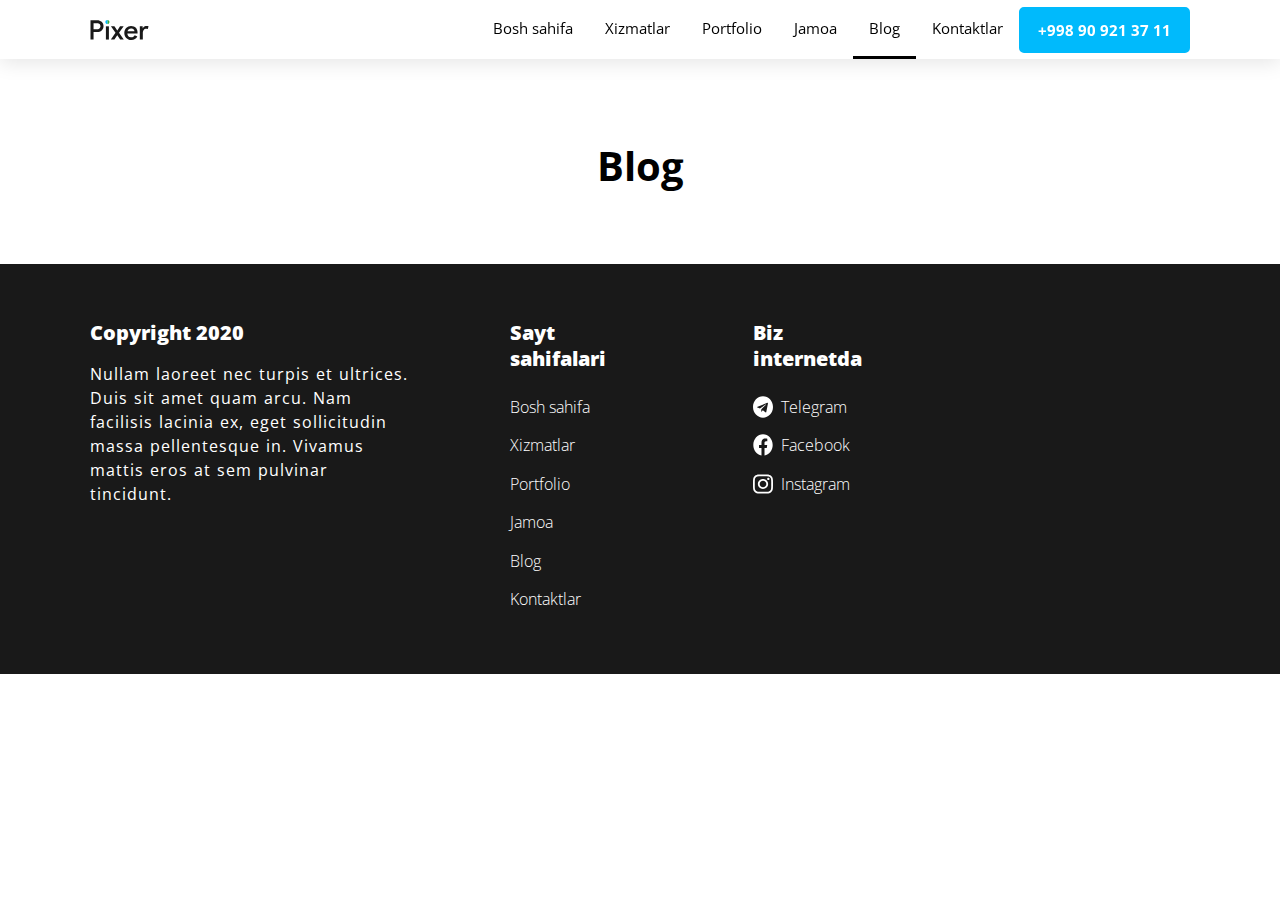
==== commit 92485746: "initial commit" ====
--- a/blog.html
+++ b/blog.html
@@ -25,11 +25,11 @@
                 <li id="dr" class="nav-item">
                     <a href="xizmatlar.html" class="nav-link">Xizmatlar</a>
                     <ul class="drop-down border">
-                        <li class="drop-item"><a href="#" class="drop-link">Vebsayt</a></li>
-                        <li class="drop-item"><a href="#" class="drop-link">Telegram bott</a></li>
-                        <li class="drop-item"><a href="#" class="drop-link">SMM</a></li>
-                        <li class="drop-item"><a href="#" class="drop-link">Grafik dizayn</a></li>
-                        <li class="drop-item"><a href="#" class="drop-link">CRM tizim</a></li>
+                        <li class="drop-item"><a href="sayt-tuzish.html" class="drop-link">Vebsayt</a></li>
+                        <li class="drop-item"><a href="telegram-bot.html" class="drop-link">Telegram bott</a></li>
+                        <li class="drop-item"><a href="SMM.html" class="drop-link">SMM</a></li>
+                        <li class="drop-item"><a href="grafik-dizayn.html" class="drop-link">Grafik dizayn</a></li>
+                        <li class="drop-item"><a href="CRM-tizim.html" class="drop-link">CRM tizim</a></li>
                         
                     </ul>
                 </li>
@@ -37,7 +37,7 @@
                 <li class="nav-item"><a href="jamoa.html" class="nav-link">Jamoa</a></li>
                 <li class="nav-item"><a href="blog.html" class="nav-link active">Blog</a></li>
                 <li class="nav-item"><a href="kontaktlar.html" class="nav-link">Kontaktlar</a></li>
-                <li class="nav-item"><a href="tel:+998 90 921 37 11" class="nav-link border">+998 90 921 37 11</a></li>
+                <li class="nav-item"><a href="tel:+998909213711" class="nav-link border">+998 90 921 37 11</a></li>
             </ul>
         </div>
     </nav>
@@ -49,47 +49,47 @@
 	</section>
 
 	<footer>
-			<section class="bottom">
-				<div class="container">
-					<div class="box">
-						<p>
-							Copyright 2020
-						</p>
-						<p>
-							Nullam laoreet nec turpis et ultrices. Duis sit amet quam arcu. Nam facilisis lacinia ex, eget sollicitudin massa pellentesque in. Vivamus mattis eros at sem pulvinar tincidunt.
-						</p>
-					</div>
-					<div class="box">
-						<p>
-							Sayt sahifalari
-						</p>
-						<ul class="list-page-left">
-							<li><a href="#" class="page-link-left">Bosh sahifa</a></li>
-							<li><a href="#" class="page-link-left">Xizmatlar</a></li>
-							<li><a href="#" class="page-link-left">Portfolio</a></li>
-							<li><a href="#" class="page-link-left">Jamoa</a></li>
-							<li><a href="#" class="page-link-left">Blog</a></li>
-							<li><a href="#" class="page-link-left">Kontaktlar</a></li>
-						</ul>
-					</div>
-					<div class="box">
-						<p>
-							Biz internetda
-						</p>
-						<ul class="list-page-right">
-							<li class="page-item-right">
-								<a href="#" class="page-link-right">Telegram</a>
-							</li>
-							<li class="page-item-right">
-								<a href="#" class="page-link-right">Facebook</a>
-							</li>
-							<li class="page-item-right">
-								<a href="#" class="page-link-right">Instagram</a>
-							</li>
-						</ul>
-					</div>
+		<section class="bottom">
+			<div class="container">
+				<div class="box">
+					<p>
+						Copyright 2020
+					</p>
+					<p>
+						Nullam laoreet nec turpis et ultrices. Duis sit amet quam arcu. Nam facilisis lacinia ex, eget sollicitudin massa pellentesque in. Vivamus mattis eros at sem pulvinar tincidunt.
+					</p>
 				</div>
-			</section>
+				<div class="box">
+					<p>
+						Sayt sahifalari
+					</p>
+					<ul class="list-page-left">
+						<li><a href="index.html" class="page-link-left">Bosh sahifa</a></li>
+						<li><a href="xizmatlar.html" class="page-link-left">Xizmatlar</a></li>
+						<li><a href="portfolio.html" class="page-link-left">Portfolio</a></li>
+						<li><a href="jamoa.html" class="page-link-left">Jamoa</a></li>
+						<li><a href="blog.html" class="page-link-left">Blog</a></li>
+						<li><a href="kontaktlar.html" class="page-link-left">Kontaktlar</a></li>
+					</ul>
+				</div>
+				<div class="box">
+					<p>
+						Biz internetda
+					</p>
+					<ul class="list-page-right">
+						<li class="page-item-right">
+							<a href="#" target="_blank" class="page-link-right">Telegram</a>
+						</li>
+						<li class="page-item-right">
+							<a href="#" target="_blank" class="page-link-right">Facebook</a>
+						</li>
+						<li class="page-item-right">
+							<a href="#" target="_blank" class="page-link-right">Instagram</a>
+						</li>
+					</ul>
+				</div>
+			</div>
+		</section>
 	</footer>
 
 <script src="js/jquery-3.6.0.min.js"></script>
--- a/css/main.min.css
+++ b/css/main.min.css
@@ -1 +1 @@
-*{margin:0;padding:0;-webkit-box-sizing:border-box;box-sizing:border-box}.container{max-width:1100px;margin:0 auto}ul{list-style:none}a{text-decoration:none}.btn,.nav-link,h1,h2,h3,input,p,select{font-family:'Open Sans',sans-serif;font-style:normal;color:#000;font-weight:700}h1{font-size:187.5%;line-height:130%;margin:17px 0}h2{font-size:150%;line-height:150%;text-align:center;padding:56px 0 16px 0}h3{font-size:125%;line-height:130%;text-align:center;margin:16px auto}p{font-weight:400;font-style:normal;font-size:100%;line-height:24px}.border{border-radius:5px}.btn{display:inline-block;padding:8px 16px;border:none;background-color:#00bafc;color:#fff;text-align:center;-webkit-transition:.3s;-o-transition:.3s;transition:.3s}.btn:hover{background-color:rgba(0,186,252,.8)}.btn:active{background-color:rgba(0,186,252,.6)}.active{border-bottom:3px solid #000!important}.active:active{background-color:transparent!important;color:#000!important}.box1,.card{-webkit-box-shadow:0 8px 8px rgba(0,0,0,.1);box-shadow:0 8px 8px rgba(0,0,0,.1)}nav{-webkit-box-shadow:0 4px 20px rgba(0,0,0,.1);box-shadow:0 4px 20px rgba(0,0,0,.1);background-color:#fff}nav .container{display:-webkit-box;display:-ms-flexbox;display:flex;-webkit-box-align:center;-ms-flex-align:center;align-items:center}.nav-brand a{display:block;height:20px;width:60px;cursor:pointer}.nav-menu{margin-left:auto}.nav-brand a:hover{opacity:.8}.nav-brand a:active{opacity:.5}.nav-brand a img{width:100%;height:100%}.nav-menu{display:-webkit-box;display:-ms-flexbox;display:flex;-webkit-box-align:center;-ms-flex-align:center;align-items:center}.nav-link{display:block;padding:16px;text-align:center;font-weight:400;font-size:93.75%;line-height:24px;border-bottom:3px solid transparent;-webkit-transition:.1s;-o-transition:.1s;transition:.1s}.nav-link:hover{border-bottom-color:#000}.nav-link:active{background-color:rgba(25,25,25,.7);border-bottom-color:transparent;color:#fff}.nav-item:last-child .nav-link{padding:8px 16px;background-color:#00bafc;color:#fff;font-weight:700;border:3px solid #00bafc;-webkit-transition:.1s;-o-transition:.1s;transition:.1s}.nav-item:last-child .nav-link:hover{background-color:transparent;color:#00bafc}.nav-item:last-child .nav-link:active{border-color:transparent!important;color:#fff!important;background-color:rgba(0,186,252,.6)!important}#dr{position:relative}.drop-down{position:absolute;top:59px;left:-13px;background-color:#fff;width:122px;padding:8px 0;visibility:hidden;opacity:0;-webkit-transition:.2s;-o-transition:.2s;transition:.2s;-webkit-transform:translateY(5px);-ms-transform:translateY(5px);transform:translateY(5px);-webkit-box-shadow:0 4px 24px rgba(0,0,0,.1);box-shadow:0 4px 24px rgba(0,0,0,.1)}.drop-down .drop-link{display:block;padding:8px 16px;color:#000;-webkit-transition:background-color .3s ease,color .3s ease;-o-transition:background-color .3s ease,color .3s ease;transition:background-color .3s ease,color .3s ease}.drop-down .drop-link:hover{background-color:#00bafc;color:#fff}.drop-down .drop-link:active{background-color:#66d6fd}#dr:hover .drop-down{visibility:visible;-webkit-transform:translateY(0);-ms-transform:translateY(0);transform:translateY(0);opacity:1}.banner .container{display:-webkit-box;display:-ms-flexbox;display:flex;-webkit-box-pack:justify;-ms-flex-pack:justify;justify-content:space-between;-webkit-box-align:center;-ms-flex-align:center;align-items:center}.text-section p{margin-bottom:17px}.frame-section{width:458px;height:258px;margin:80px 0}.frame-section iframe{width:100%;height:100%;border:none}.first-content .container{text-align:center}.first-content p{text-align:center}.link{margin-left:16px;color:#00bafc;text-decoration:underline}.cards{display:-webkit-box;display:-ms-flexbox;display:flex;-webkit-box-pack:center;-ms-flex-pack:center;justify-content:center;-ms-flex-wrap:wrap;flex-wrap:wrap;margin-top:24px}.card{width:320px;height:260px;display:block;text-align:center;margin-left:35px;-webkit-transition:.1s;-o-transition:.1s;transition:.1s}.card:before{content:'';width:202px;height:130px;display:block;background-position:center;background-size:202px 130px;background-repeat:no-repeat;margin:0 auto;margin-top:24px}.card:nth-child(1):before{background-image:url(../img/website-illustration.svg)}.card:nth-child(2):before{background-image:url(../img/bot-illustration.svg)}.card:nth-child(3):before{background-image:url(../img/smm-illustration.svg)}.card:nth-child(4):before{background-image:url(../img/design-illustration.svg)}.card:nth-child(5):before{background-image:url(../img/crm-illustration.svg)}.box1:hover,.card:hover{-webkit-box-shadow:0 12px 21px rgba(0,0,0,.1);box-shadow:0 12px 21px rgba(0,0,0,.1)}.box1:active,.card:active{-webkit-box-shadow:0 4px 4px rgba(0,0,0,.2);box-shadow:0 4px 4px rgba(0,0,0,.2)}.card:first-child,.card:nth-child(4){margin-left:0}.card:nth-child(4),.card:nth-child(5){margin-top:48px;margin-bottom:48px}.card img{margin:24px auto;margin-bottom:0}.second-content .container .mini-sections{display:-webkit-box;display:-ms-flexbox;display:flex;-webkit-box-align:center;-ms-flex-align:center;align-items:center;-webkit-box-orient:vertical;-webkit-box-direction:normal;-ms-flex-direction:column;flex-direction:column}.second-content{text-align:center;padding-bottom:56px}.second-content .container>p{margin-bottom:24px}.section{display:-webkit-box;display:-ms-flexbox;display:flex;-webkit-box-align:center;-ms-flex-align:center;align-items:center;margin-bottom:24px;width:832px;height:278px}.section:nth-child(odd) .section-text{-webkit-box-ordinal-group:3;-ms-flex-order:2;order:2;margin-left:32px}.section:nth-child(even) .section-text{-webkit-box-ordinal-group:2;-ms-flex-order:1;order:1;margin-right:32px}.section::before{content:'';width:300px;height:278px;display:block;background-position:center;background-size:300px 278px;background-repeat:no-repeat}.section:first-child::before{-webkit-box-ordinal-group:2;-ms-flex-order:1;order:1;background-image:url(../img/step-illlustration.svg)}.section:nth-child(2)::before{-webkit-box-ordinal-group:3;-ms-flex-order:2;order:2;background-image:url(../img/step-illlustration2.svg)}.section:nth-child(3)::before{-webkit-box-ordinal-group:2;-ms-flex-order:1;order:1;background-image:url(../img/step-illustration3.svg)}.section:nth-child(4)::before{-webkit-box-ordinal-group:3;-ms-flex-order:2;order:2;background-image:url(../img/champ.svg)}.section:last-child::before{-webkit-box-ordinal-group:2;-ms-flex-order:1;order:1;background-image:url(../img/avat.svg)}.section h3,.section p{text-align:start}.top{background-color:#00bafc;padding-bottom:64px}.top h2,.top p{text-align:center;color:#fff}.form{width:348px;background-color:#fff;padding:24px;text-align:center;margin:24px auto;margin-bottom:0}input,select{width:100%;padding:16px 14px;background-color:#f3f3f3;border:none;font-size:100%;line-height:24px;margin-bottom:16px;border-radius:5px}select{color:#757575}.bottom{background-color:#191919;padding-top:56px;padding-bottom:56px}.bottom .container{display:-webkit-box;display:-ms-flexbox;display:flex}.box{margin-right:100px}.box p{color:#fff;text-align:start;word-spacing:1px;letter-spacing:1px}.box>p:first-child{font-size:20px;line-height:26px;margin-bottom:16px;font-weight:bolder;word-spacing:0;letter-spacing:0}.bottom .box:nth-child(1){width:320px}.bottom .box:nth-child(2){width:143px}.bottom .box:nth-child(3){width:142px}.page-link-left,.page-link-right{color:#fff;padding:10px 0;display:inline-block;font-weight:100;cursor:pointer}.page-link-left:hover,.page-link-right:hover{color:#00bafc}.page-link-left:active,.page-link-right:active{color:#006c94}.page-item-right{display:-webkit-box;display:-ms-flexbox;display:flex;-webkit-box-align:center;-ms-flex-align:center;align-items:center}.page-link-right::before{content:'';background-position:center;background-size:100%;background-repeat:no-repeat;padding:10px;margin-right:8px}.page-item-right:first-child .page-link-right::before{background-image:url(../icon/telegram.svg)}.page-item-right:nth-child(2) .page-link-right::before{background-image:url(../icon/facebook.svg)}.page-item-right:last-child .page-link-right::before{background-image:url(../icon/instagram.svg)}.page-link-right:active::before{opacity:.7}+html{-webkit-box-sizing:border-box;box-sizing:border-box}*,::after,::before{-webkit-box-sizing:inherit;box-sizing:inherit;margin:0;padding:0}body{font-family:'Open Sans',Arial,sans-serif;font-style:normal;color:#000;font-weight:700}.container{max-width:1120px;margin:0 auto;padding:0 10px}ul{list-style:none}a{text-decoration:none}h1{font-size:187.5%;line-height:130%;margin:17px 0}h2{font-size:150%;line-height:150%;text-align:center;padding:56px 0 16px 0}h3{font-size:125%;line-height:130%;text-align:center;margin:16px auto}p{font-weight:400;font-size:100%;line-height:24px}.border{border-radius:5px}.btn{display:inline-block;padding:8px 16px;border:none;background-color:#00bafc;color:#fff;text-align:center;-webkit-transition:.3s;-o-transition:.3s;transition:.3s}.btn:hover{background-color:rgba(0,186,252,.8)}.btn:active{background-color:rgba(0,186,252,.6)}.active{border-bottom:3px solid #000!important}.active:active{background-color:transparent!important;color:#000!important}.box1,.card{-webkit-box-shadow:0 8px 8px rgba(0,0,0,.1);box-shadow:0 8px 8px rgba(0,0,0,.1)}nav{-webkit-box-shadow:0 4px 20px rgba(0,0,0,.1);box-shadow:0 4px 20px rgba(0,0,0,.1);background-color:#fff;position:fixed;width:100%;z-index:10}nav .container{display:-webkit-box;display:-ms-flexbox;display:flex;-webkit-box-align:center;-ms-flex-align:center;align-items:center}.nav-brand a{display:block;height:20px;width:60px;cursor:pointer}.nav-menu{margin-left:auto}.nav-brand a:hover{opacity:.8}.nav-brand a:active{opacity:.5}.nav-brand a img{width:100%;height:100%}.nav-menu{display:-webkit-box;display:-ms-flexbox;display:flex;-webkit-box-align:center;-ms-flex-align:center;align-items:center}.nav-link{color:#000;display:block;padding:16px;text-align:center;font-weight:400;font-size:93.75%;line-height:24px;border-bottom:3px solid transparent;-webkit-transition:.1s;-o-transition:.1s;transition:.1s}.nav-link:hover{border-bottom-color:#000}.nav-link:active{background-color:rgba(25,25,25,.7);border-bottom-color:transparent;color:#fff}.nav-item:last-child .nav-link{padding:8px 16px;background-color:#00bafc;color:#fff;font-weight:700;border:3px solid #00bafc;-webkit-transition:.1s;-o-transition:.1s;transition:.1s}.nav-item:last-child .nav-link:hover{background-color:transparent;color:#00bafc}.nav-item:last-child .nav-link:active{border-color:transparent!important;color:#fff!important;background-color:rgba(0,186,252,.6)!important}#dr{position:relative}.drop-down{position:absolute;top:59px;left:-19px;background-color:#fff;width:137px;padding:8px 0;visibility:hidden;opacity:0;-webkit-transition:.2s;-o-transition:.2s;transition:.2s;-webkit-transform:translateY(5px);-ms-transform:translateY(5px);transform:translateY(5px);-webkit-box-shadow:0 4px 24px rgba(0,0,0,.1);box-shadow:0 4px 24px rgba(0,0,0,.1)}.drop-down .drop-link{display:block;padding:8px 16px;font-weight:400;color:#000;-webkit-transition:background-color .3s ease,color .3s ease;-o-transition:background-color .3s ease,color .3s ease;transition:background-color .3s ease,color .3s ease}.drop-down .drop-link:hover{background-color:#00bafc;color:#fff}.drop-down .drop-link:active{background-color:#66d6fd}#dr:hover .drop-down{visibility:visible;-webkit-transform:translateY(0);-ms-transform:translateY(0);transform:translateY(0);opacity:1}.banner .container{display:-webkit-box;display:-ms-flexbox;padding-top:80px;display:flex;-webkit-box-pack:justify;-ms-flex-pack:justify;justify-content:space-between;-webkit-box-align:center;-ms-flex-align:center;align-items:center}.text-section p{margin-bottom:17px}.frame-section{width:458px;height:258px;margin:80px 0}.frame-section iframe{width:100%;height:100%;border:none}.first-content .container{text-align:center}.first-content p{text-align:center}.link{margin-left:16px;color:#00bafc;text-decoration:underline}.cards{display:-webkit-box;display:-ms-flexbox;display:flex;-webkit-box-pack:center;-ms-flex-pack:center;justify-content:center;-ms-flex-wrap:wrap;flex-wrap:wrap;margin-top:24px}.card{width:320px;height:260px;display:block;text-align:center;margin-left:35px;-webkit-transition:.1s;-o-transition:.1s;transition:.1s}.card *{color:#000}.card:before{content:'';width:202px;height:130px;display:block;background-position:center;background-size:202px 130px;background-repeat:no-repeat;margin:0 auto;margin-top:24px}.card:nth-child(1):before{background-image:url(../img/website-illustration.svg)}.card:nth-child(2):before{background-image:url(../img/bot-illustration.svg)}.card:nth-child(3):before{background-image:url(../img/smm-illustration.svg)}.card:nth-child(4):before{background-image:url(../img/design-illustration.svg)}.card:nth-child(5):before{background-image:url(../img/crm-illustration.svg)}.box1:hover,.card:hover{-webkit-box-shadow:0 12px 21px rgba(0,0,0,.1);box-shadow:0 12px 21px rgba(0,0,0,.1)}.box1:active,.card:active{-webkit-box-shadow:0 4px 4px rgba(0,0,0,.2);box-shadow:0 4px 4px rgba(0,0,0,.2)}.card:first-child,.card:nth-child(4){margin-left:0}.card:nth-child(4),.card:nth-child(5){margin-top:48px;margin-bottom:48px}.card img{margin:24px auto;margin-bottom:0}.second-content .container .mini-sections{display:-webkit-box;display:-ms-flexbox;display:flex;-webkit-box-align:center;-ms-flex-align:center;align-items:center;-webkit-box-orient:vertical;-webkit-box-direction:normal;-ms-flex-direction:column;flex-direction:column}.second-content{text-align:center;padding-bottom:56px}.second-content .container>p{margin-bottom:24px}.section{display:-webkit-box;display:-ms-flexbox;display:flex;-webkit-box-align:center;-ms-flex-align:center;align-items:center;margin-bottom:24px;width:832px;height:278px}.section:nth-child(odd) .section-text{-webkit-box-ordinal-group:3;-ms-flex-order:2;order:2;margin-left:32px}.section:nth-child(even) .section-text{-webkit-box-ordinal-group:2;-ms-flex-order:1;order:1;margin-right:32px}.section::before{content:'';width:300px;height:278px;display:block;background-position:center;background-size:100%;background-repeat:no-repeat}.section:first-child::before{-webkit-box-ordinal-group:2;-ms-flex-order:1;order:1;background-image:url(../img/step-illlustration.svg)}.section:nth-child(2)::before{-webkit-box-ordinal-group:3;-ms-flex-order:2;order:2;background-image:url(../img/step-illlustration2.svg)}.section:nth-child(3)::before{-webkit-box-ordinal-group:2;-ms-flex-order:1;order:1;background-image:url(../img/step-illustration3.svg)}.section:nth-child(4)::before{-webkit-box-ordinal-group:3;-ms-flex-order:2;order:2;background-image:url(../img/champ.svg)}.section:last-child::before{-webkit-box-ordinal-group:2;-ms-flex-order:1;order:1;background-image:url(../img/avat.svg)}.section h3,.section p{text-align:start}.top{background-color:#00bafc;padding-bottom:64px}.top h2,.top p{text-align:center;color:#fff}.form{width:348px;background-color:#fff;padding:24px;text-align:center;margin:24px auto;margin-bottom:0;position:relative}input,select{width:100%;padding:16px 14px;background-color:#f3f3f3;border:none;font-size:100%;line-height:24px;margin-bottom:16px;border-radius:5px}select{color:#757575}#service-label{visibility:hidden;position:absolute;top:63%;right:20%}.bottom{background-color:#191919;padding-top:56px;padding-bottom:56px}.bottom .container{display:-webkit-box;display:-ms-flexbox;display:flex}.box{margin-right:100px}.box p{color:#fff;text-align:start;word-spacing:1px;letter-spacing:1px}.box>p:first-child{font-size:20px;line-height:26px;margin-bottom:16px;font-weight:bolder;word-spacing:0;letter-spacing:0}.bottom .box:nth-child(1){width:320px}.bottom .box:nth-child(2){width:143px}.bottom .box:nth-child(3){width:142px}.page-link-left,.page-link-right{color:#fff;padding:10px 0;display:inline-block;font-weight:100;cursor:pointer}.page-link-left:hover,.page-link-right:hover{color:#00bafc}.page-link-left:active,.page-link-right:active{color:#006c94}.page-item-right{display:-webkit-box;display:-ms-flexbox;display:flex;-webkit-box-align:center;-ms-flex-align:center;align-items:center}.page-link-right::before{content:'';background-position:center;background-size:100%;background-repeat:no-repeat;padding:10px;margin-right:8px}.page-item-right:first-child .page-link-right::before{background-image:url(../icon/telegram.svg)}.page-item-right:nth-child(2) .page-link-right::before{background-image:url(../icon/facebook.svg)}.page-item-right:last-child .page-link-right::before{background-image:url(../icon/instagram.svg)}.page-link-right:active::before{opacity:.7}--- a/css/xizmatlar.min.css
+++ b/css/xizmatlar.min.css
@@ -1 +1 @@
-body{background-color:#fff}h1,h2,h3{margin:0;padding:0;text-align:start}#h2{padding:56px 0 16px 0}h1{font-size:250%;font-weight:700;padding-top:72px;text-align:center}h3{margin-bottom:16px}.banner{padding-bottom:72px}.banner p{text-align:center;margin-top:16px}.content{display:-webkit-box;display:-ms-flexbox;display:flex;-webkit-box-orient:vertical;-webkit-box-direction:normal;-ms-flex-direction:column;flex-direction:column;-webkit-box-align:center;-ms-flex-align:center;align-items:center;background-color:#f4f4f4;padding:80px 0}.box1{display:-webkit-box;display:-ms-flexbox;display:flex;-webkit-box-pack:end;-ms-flex-pack:end;justify-content:flex-end;background-color:#fff;padding:32px;margin-bottom:64px;width:804px}.box1::before{content:'';width:200px;background-size:100%;background-repeat:no-repeat}.box1:first-child::before{background-image:url(../img/website-illustration.svg)}.box1:nth-child(2)::before{background-image:url(../img/bot-illustration.svg)}.box1:nth-child(3)::before{background-image:url(../img/smm-illustration.svg)}.box1:nth-child(4)::before{background-image:url(../img/design-illustration.svg)}.box1:last-child::before{background-image:url(../img/crm-illustration.svg)}.box1 p{color:#000!important}.box1:last-child{margin-bottom:0}.box-text{margin-left:40px}.box-item{margin:10px;display:-webkit-box;display:-ms-flexbox;display:flex;-webkit-box-align:center;-ms-flex-align:center;align-items:center}.box-item::before{content:'';display:block;width:12px;height:12px;border-radius:12px;background-color:#00bafc;margin-right:8px}.box-item:first-child{margin-top:16px}.box-item:last-child{margin-bottom:16px}+body{background-color:#fff}h1,h2,h3{margin:0;padding:0;text-align:start}#h2{padding:56px 0 16px 0}h1{font-size:250%;font-weight:700;padding-top:140px;text-align:center}h3{margin-bottom:16px}.banner{padding-bottom:72px}.banner p{text-align:center;margin-top:16px}.content{display:-webkit-box;display:-ms-flexbox;display:flex;-webkit-box-orient:vertical;-webkit-box-direction:normal;-ms-flex-direction:column;flex-direction:column;-webkit-box-align:center;-ms-flex-align:center;align-items:center;background-color:#f4f4f4;padding:80px 0}.box1{display:-webkit-box;display:-ms-flexbox;display:flex;-webkit-box-pack:end;-ms-flex-pack:end;justify-content:flex-end;background-color:#fff;padding:32px;margin-bottom:64px;width:804px}.box1::before{content:'';width:200px;background-size:100%;background-repeat:no-repeat}.box1:first-child::before{background-image:url(../img/website-illustration.svg)}.box1:nth-child(2)::before{background-image:url(../img/bot-illustration.svg)}.box1:nth-child(3)::before{background-image:url(../img/smm-illustration.svg)}.box1:nth-child(4)::before{background-image:url(../img/design-illustration.svg)}.box1:last-child::before{background-image:url(../img/crm-illustration.svg)}.box1 p{color:#000!important}.box1:last-child{margin-bottom:0}.box-text{margin-left:40px}.box-item{margin:10px;display:-webkit-box;display:-ms-flexbox;display:flex;-webkit-box-align:center;-ms-flex-align:center;align-items:center}.box-item::before{content:'';display:block;width:12px;height:12px;border-radius:12px;background-color:#00bafc;margin-right:8px}.box-item:first-child{margin-top:16px}.box-item:last-child{margin-bottom:16px}